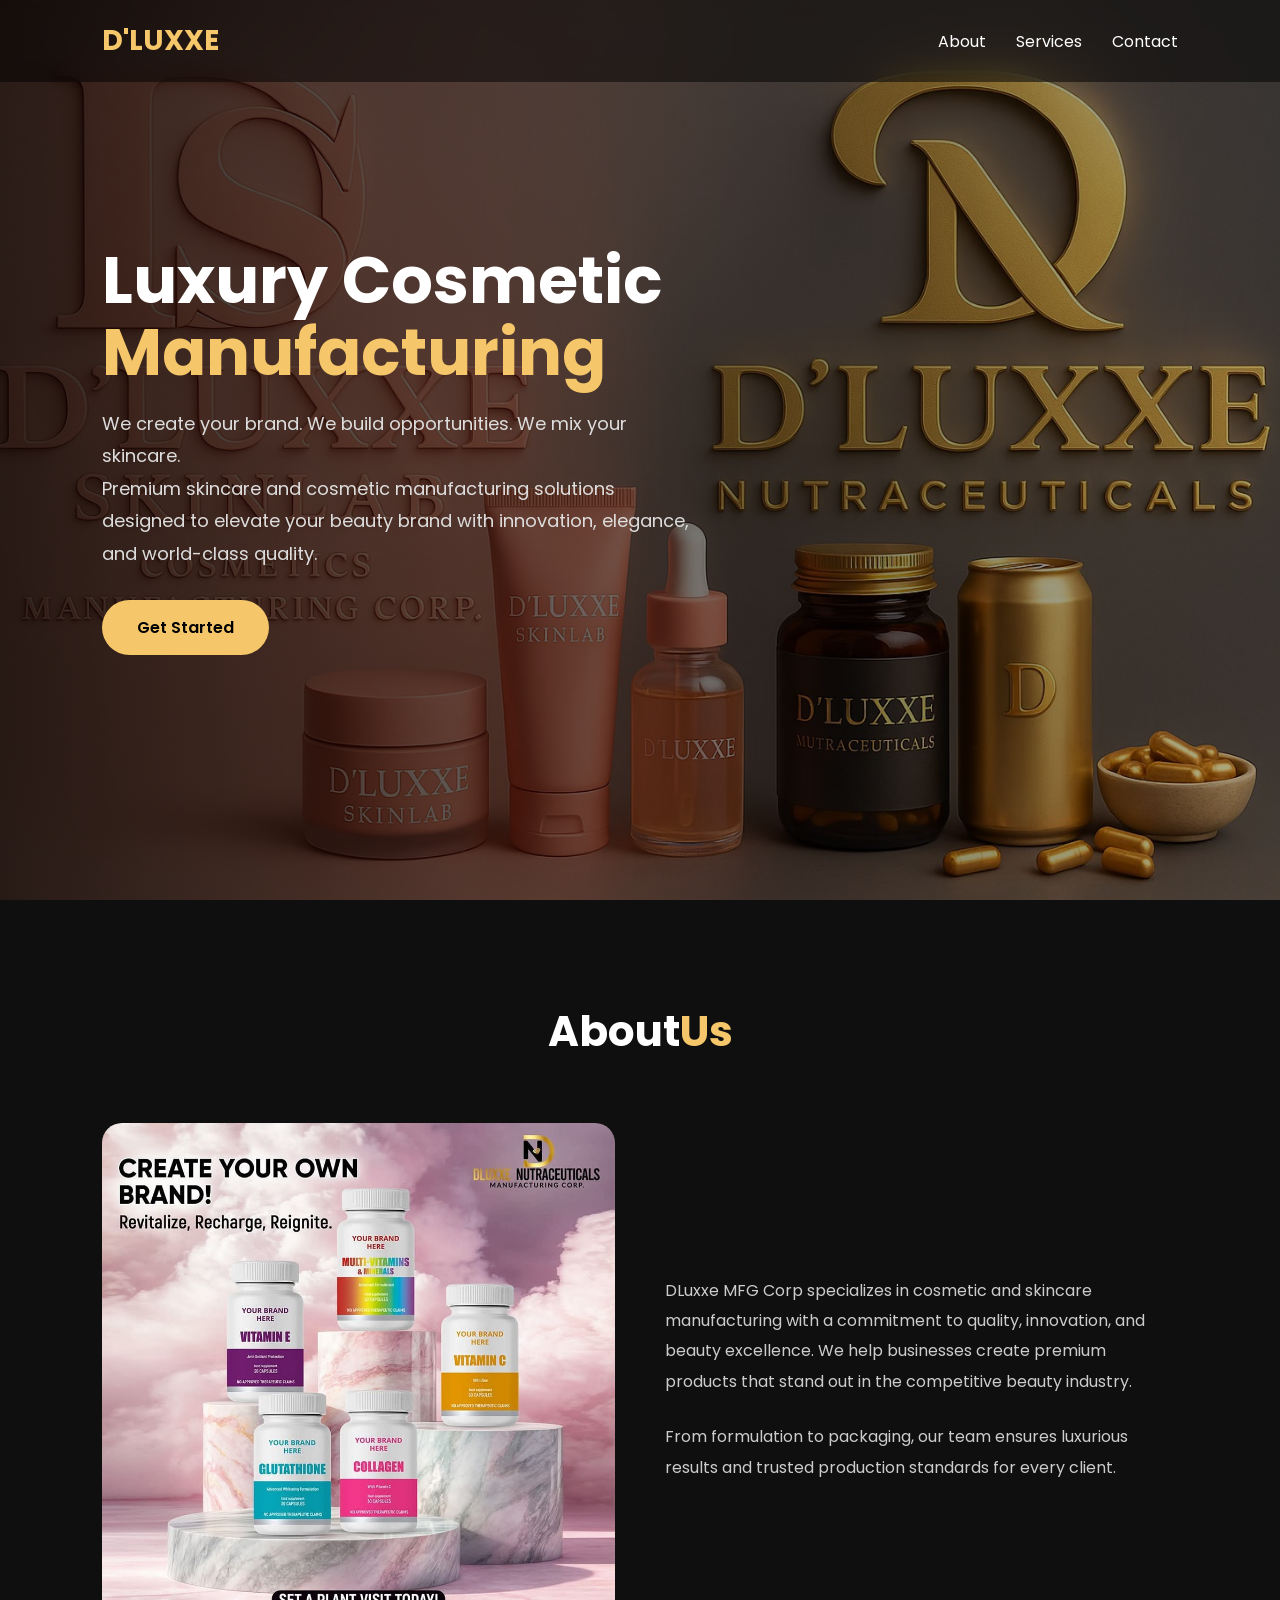
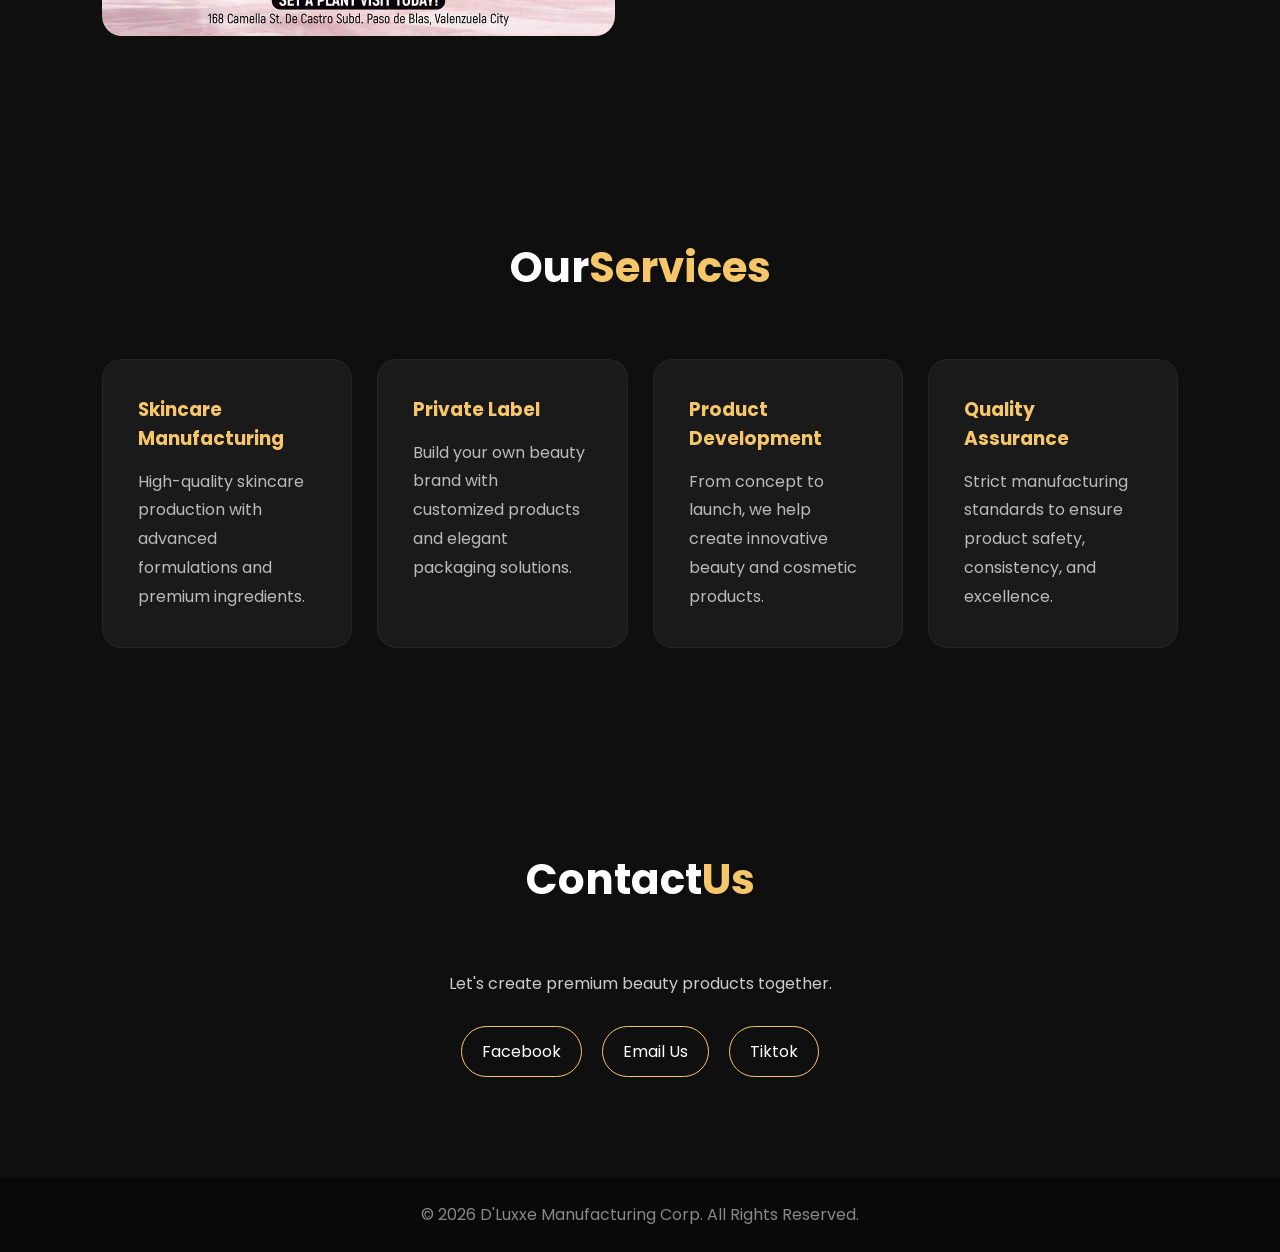
==== index.html @ e419e19a "first commit" ====
<!DOCTYPE html><html lang="en"><head><meta charset="UTF-8"><meta name="viewport" content="width=device-width,initial-scale=1"><title>D'Luxxe Manufacturing Corp.</title><link href="https://fonts.googleapis.com/css2?family=Poppins:wght@300;400;500;600;700&display=swap" rel="stylesheet"><link rel="stylesheet" type="text/css" href="./css/index.css"><link rel="icon" type="image/x-icon" href="./assets/icon.jpg"></head><body><nav><div class="logo">D'LUXXE</div><ul><li><a href="#about">About</a></li><li><a href="#services">Services</a></li><li><a href="#contact">Contact</a></li></ul></nav><section class="hero"><div class="hero-text"><h1>Luxury Cosmetic<br><span>Manufacturing</span></h1><p>We create your brand. We build opportunities. We mix your skincare.<br>Premium skincare and cosmetic manufacturing solutions designed to elevate your beauty brand with innovation, elegance, and world-class quality.</p><a href="#contact" class="btn">Get Started</a></div></section><section class="section" id="about"><h2 class="section-title fade">About<span>Us</span></h2><div class="about"><img class="fade" src="./assets/aboutImage.jpg"><div class="about-text fade"><p>DLuxxe MFG Corp specializes in cosmetic and skincare manufacturing with a commitment to quality, innovation, and beauty excellence. We help businesses create premium products that stand out in the competitive beauty industry.</p><br><p>From formulation to packaging, our team ensures luxurious results and trusted production standards for every client.</p></div></div></section><section class="section" id="services"><h2 class="section-title fade">Our<span>Services</span></h2><div class="services"><div class="card fade"><h3>Skincare Manufacturing</h3><p>High-quality skincare production with advanced formulations and premium ingredients.</p></div><div class="card fade"><h3>Private Label</h3><p>Build your own beauty brand with customized products and elegant packaging solutions.</p></div><div class="card fade"><h3>Product Development</h3><p>From concept to launch, we help create innovative beauty and cosmetic products.</p></div><div class="card fade"><h3>Quality Assurance</h3><p>Strict manufacturing standards to ensure product safety, consistency, and excellence.</p></div></div></section><section class="section contact" id="contact"><h2 class="section-title fade">Contact<span>Us</span></h2><p class="fade">Let's create premium beauty products together.</p><div class="socials fade"><a href="https://www.facebook.com/dluxxemfgcorp" target="_blank">Facebook</a><a href="mailto:dluxxeskinlab@gmail.com">Email Us</a><a href="https://www.tiktok.com/@dluxxeskinlab_14" target="_blank">Tiktok</a></div></section><footer id="footer"></footer></body><script src="./js/index.js"></script></html>
---- css/index.css ----
body,nav ul li a{color:#fff}.hero-text h1 span,.logo,.section-title span,nav ul li a:hover{color:#f5c76a}.hero,nav,nav ul{display:flex}.about img,nav{width:100%}.btn,.socials a,nav ul li a{text-decoration:none;transition:.3s}.contact,.section-title,footer{text-align:center}*{margin:0;padding:0;box-sizing:border-box;font-family:Poppins,sans-serif;scroll-behavior:smooth}body{background:#0f0f0f;overflow-x:hidden}nav{justify-content:space-between;align-items:center;padding:20px 8%;position:fixed;top:0;left:0;z-index:999;background:rgba(0,0,0,.5);backdrop-filter:blur(10px)}.logo{font-size:28px;font-weight:700}nav ul{gap:30px;list-style:none}.hero{min-height:100vh;align-items:center;justify-content:space-between;padding:120px 8%;background:linear-gradient(to right,rgba(0,0,0,.8),rgba(0,0,0,.3)) fixed,url('../assets/heroBG.jpg') center center/cover no-repeat fixed}.btn,.socials a:hover{background:#f5c76a;color:#000}.hero-text{max-width:600px}.hero-text h1{font-size:65px;line-height:1.1;margin-bottom:20px}.hero-text p{font-size:18px;line-height:1.8;color:#ddd;margin-bottom:30px}.btn{display:inline-block;padding:15px 35px;font-weight:600;border-radius:50px}.about img,.card{border-radius:20px}.btn:hover{transform:translateY(-5px);box-shadow:0 10px 25px rgba(245,199,106,.4)}.section{padding:100px 8%}.section-title{font-size:42px;margin-bottom:60px}.about{display:grid;grid-template-columns:repeat(auto-fit,minmax(300px,1fr));gap:50px;align-items:center}.about-text p{line-height:1.9;color:#ccc}.services{display:grid;grid-template-columns:repeat(auto-fit,minmax(250px,1fr));gap:25px}.card{background:#1a1a1a;padding:35px;transition:.4s;border:1px solid rgba(255,255,255,.05)}.card:hover{transform:translateY(-10px);border-color:#f5c76a}.card h3{color:#f5c76a;margin-bottom:15px}.card p{color:#bbb;line-height:1.8}.contact p{color:#ccc;margin-bottom:30px}.socials{display:flex;flex-wrap:wrap;justify-content:center;gap:20px}.socials a{color:#fff;border:1px solid #f5c76a;padding:12px 20px;border-radius:50px}footer{padding:25px;background:#090909;color:#888}.fade{opacity:0;transform:translateY(40px);transition:1s}.fade.show{opacity:1;transform:translateY(0)}@media(max-width:768px){.hero{text-align:center}.hero-text h1{font-size:45px}nav ul{display:none}}@media screen and (max-width:900px){.hero{background:linear-gradient(to right,rgba(0,0,0,.8),rgba(0,0,0,.3)) fixed,url('../assets/bgPhone.jpg') center center/cover fixed}}@media screen and (max-width:500px){.hero-text h1{font-size:31px}}
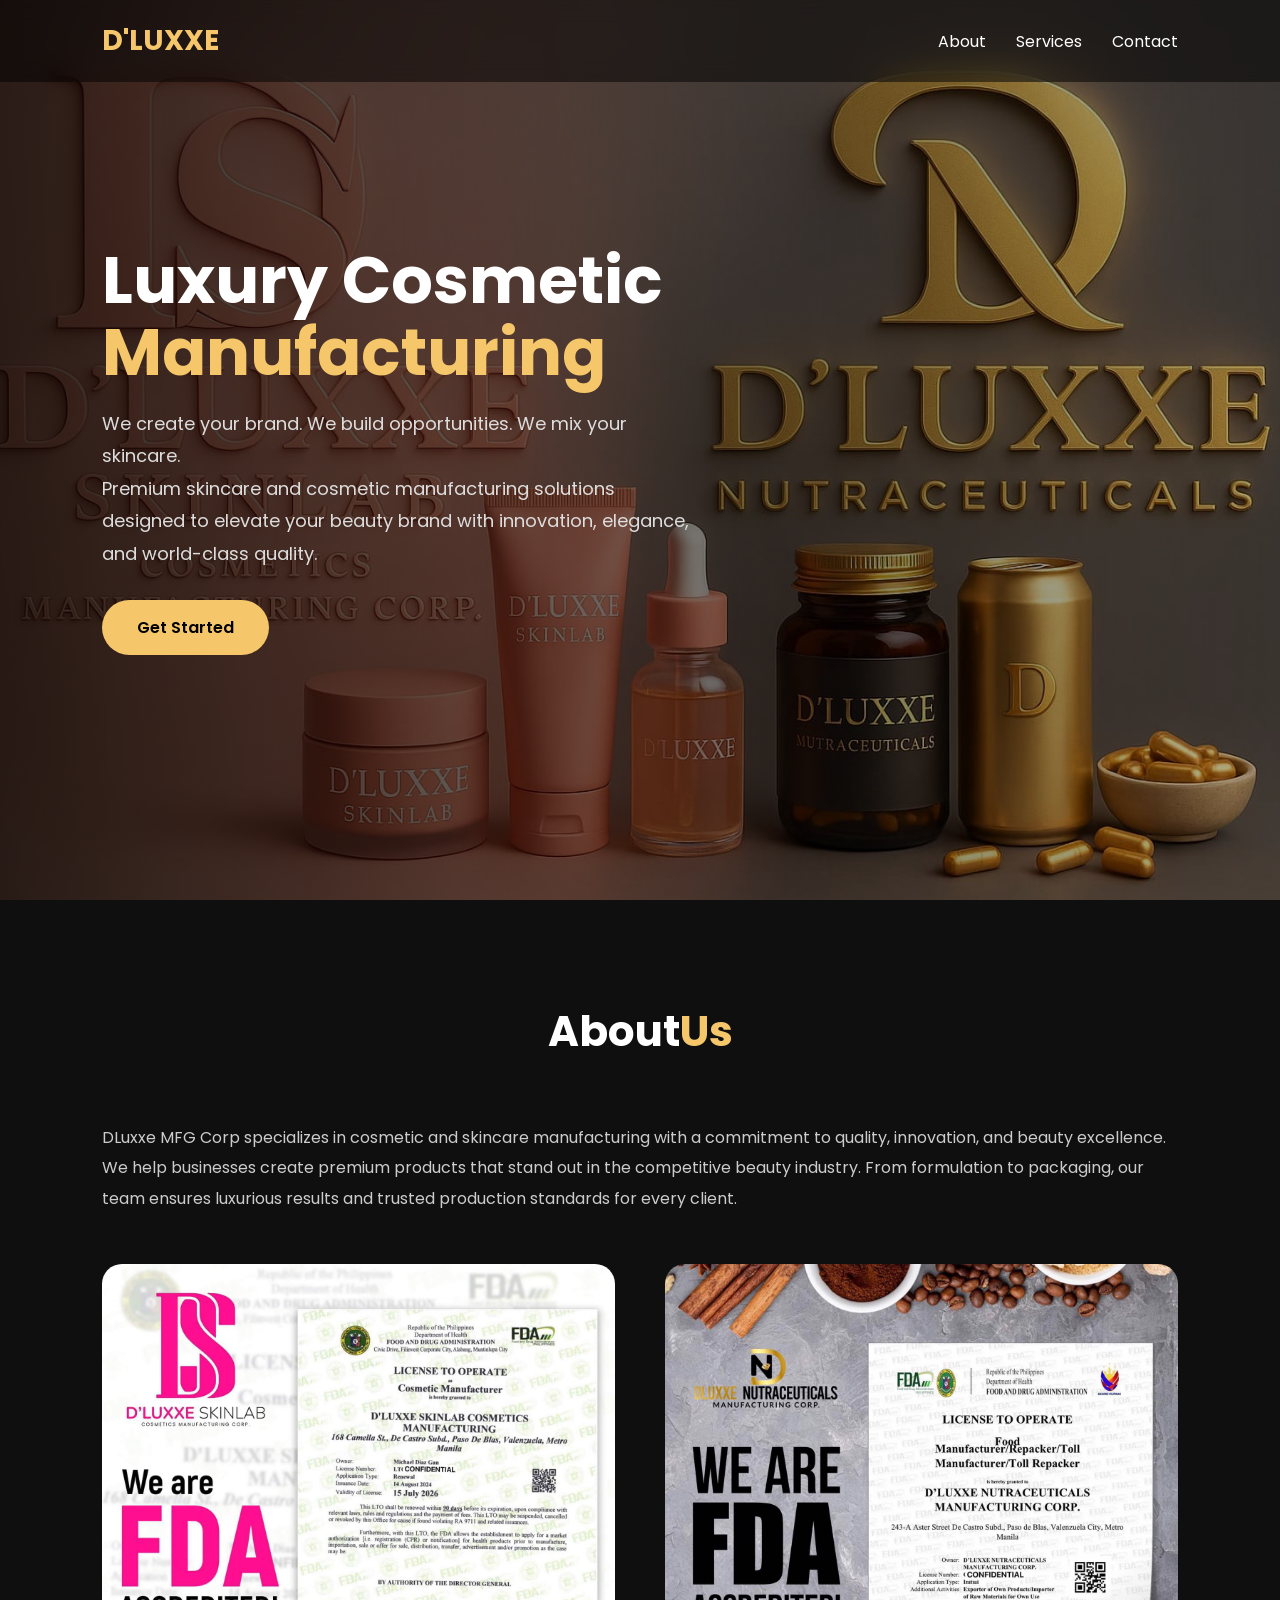
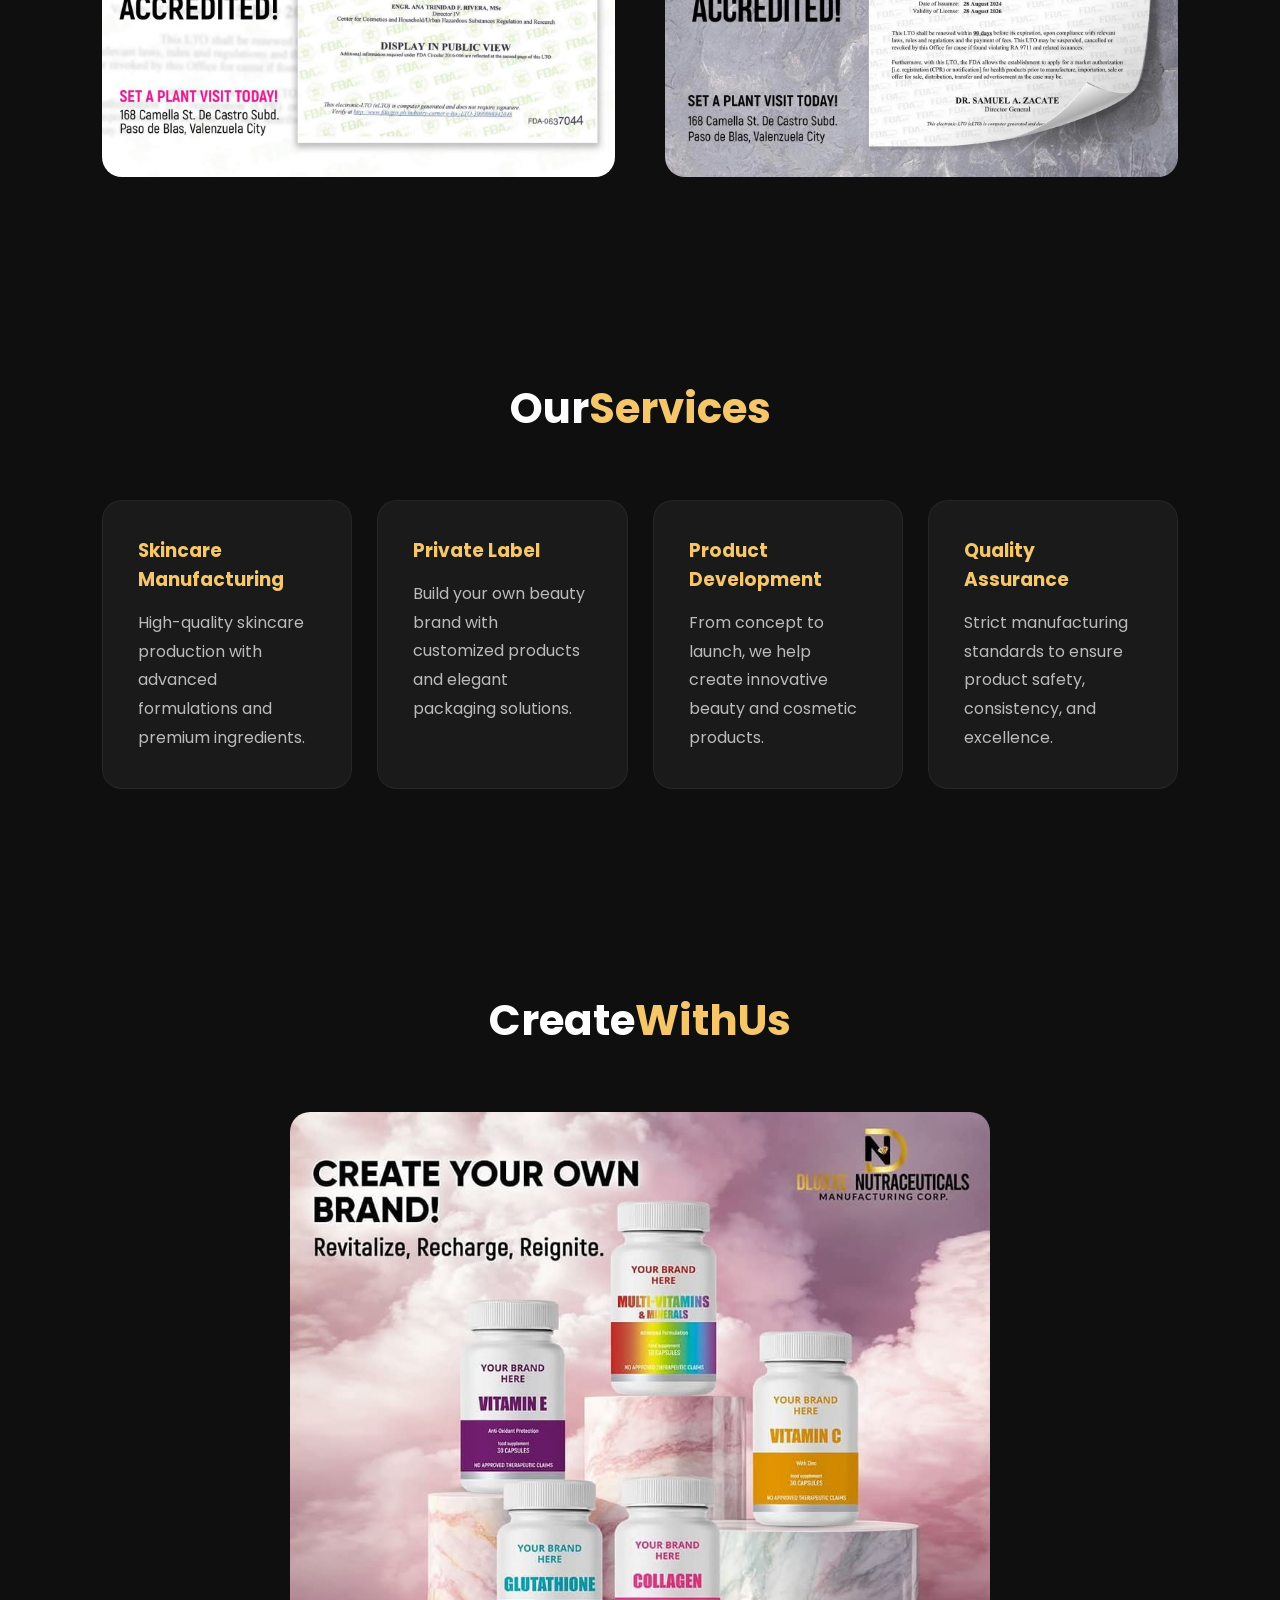
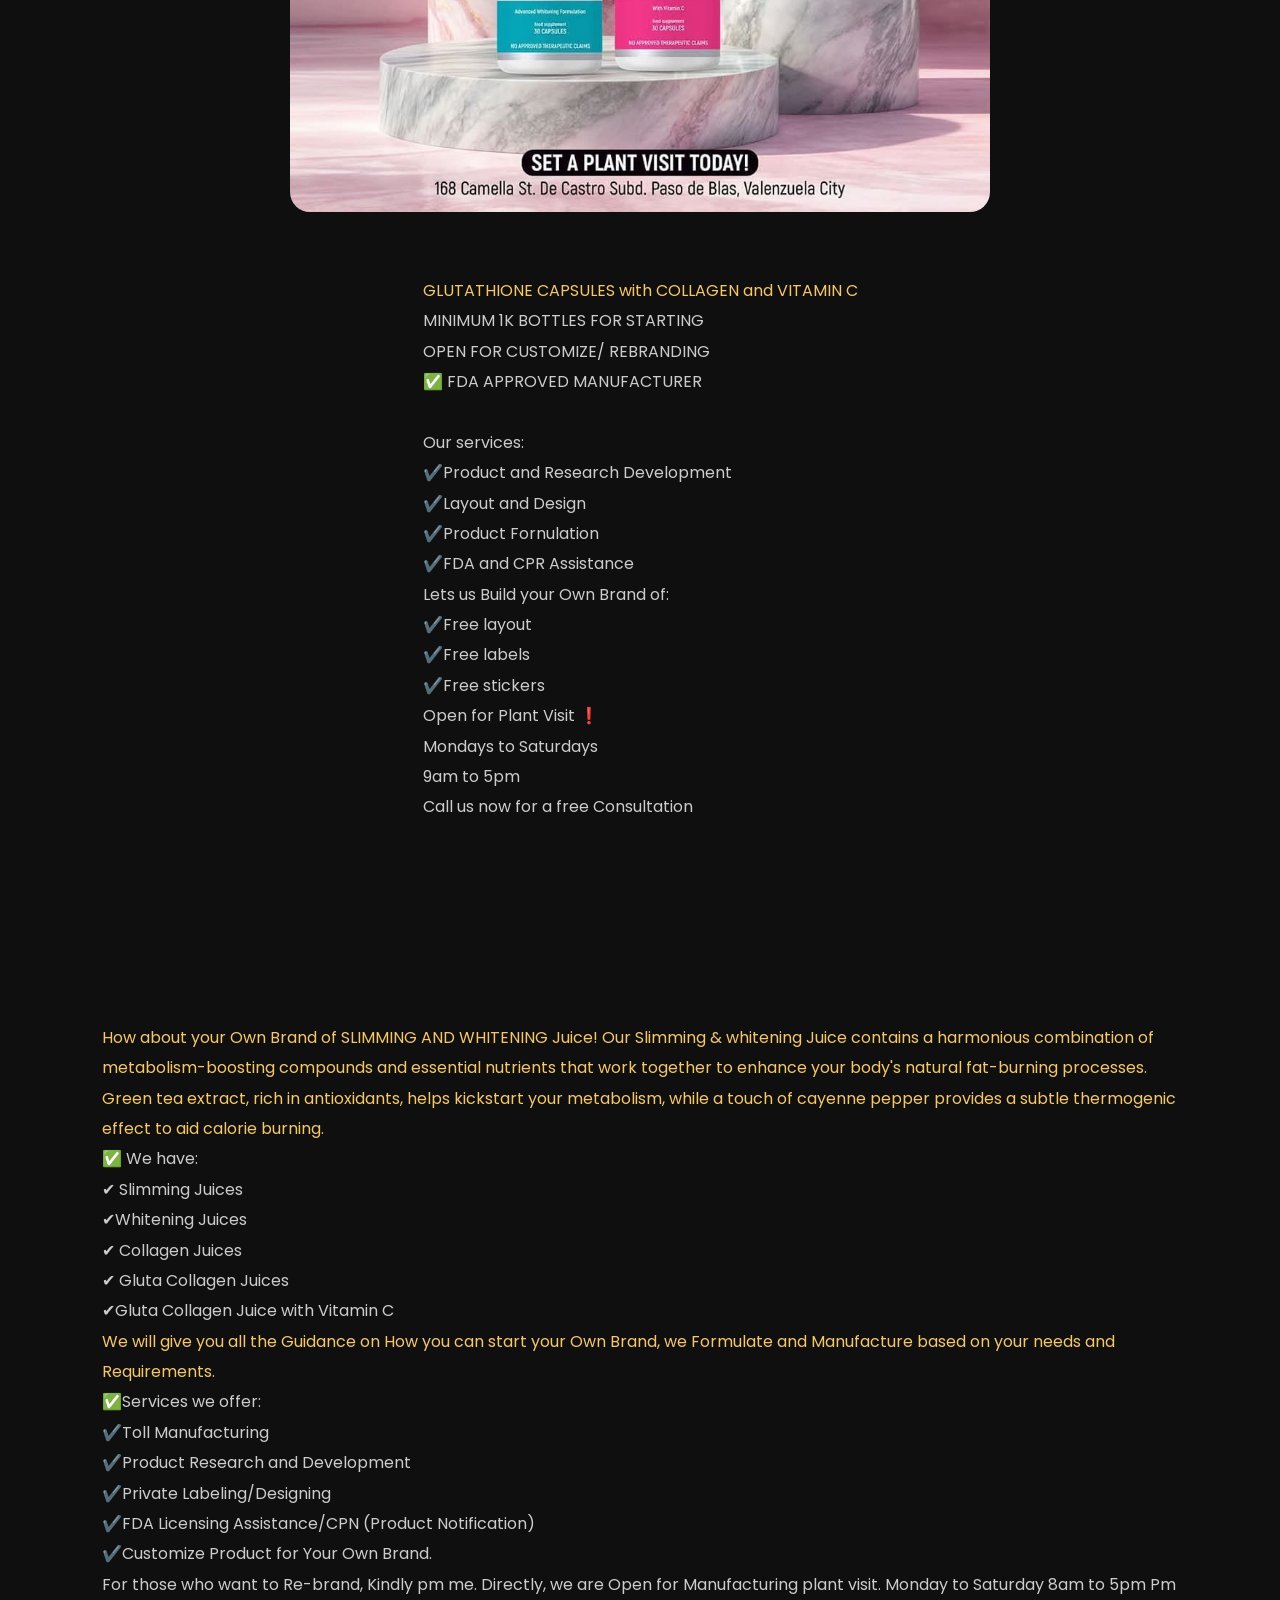
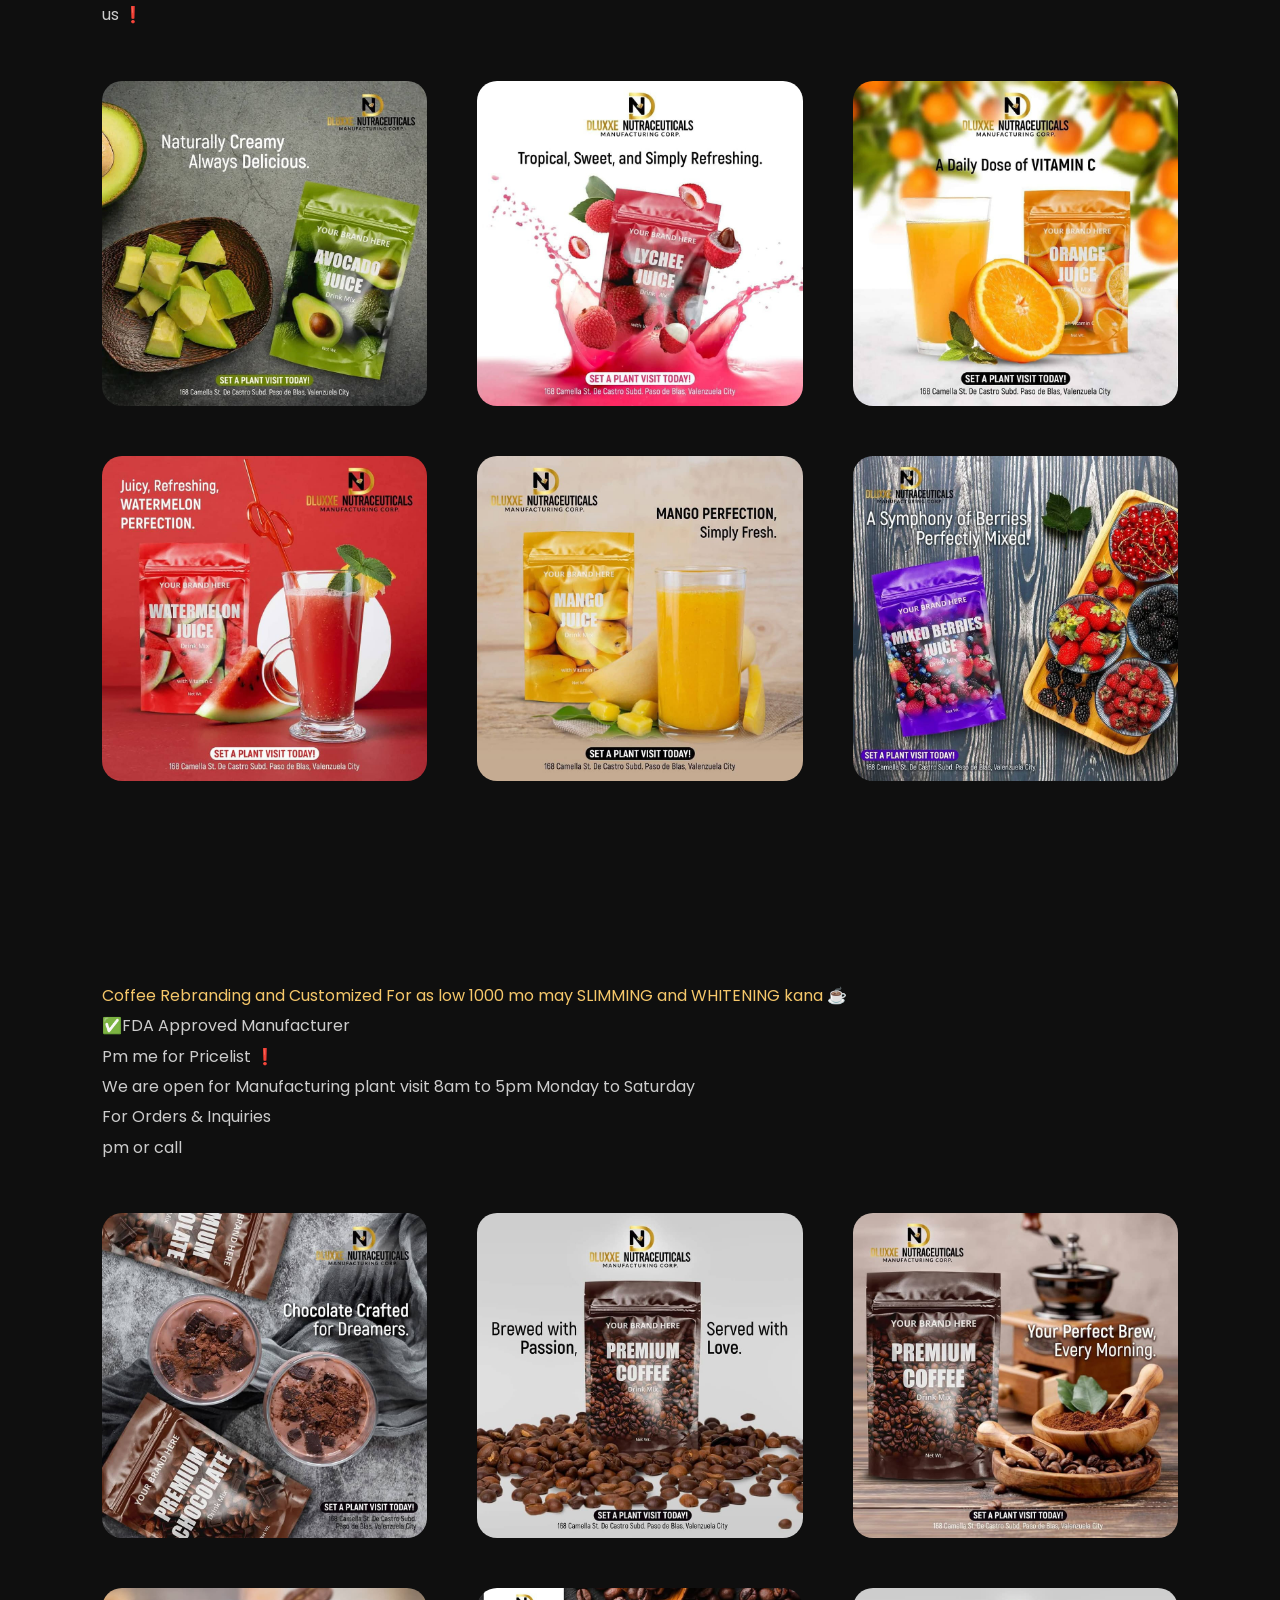
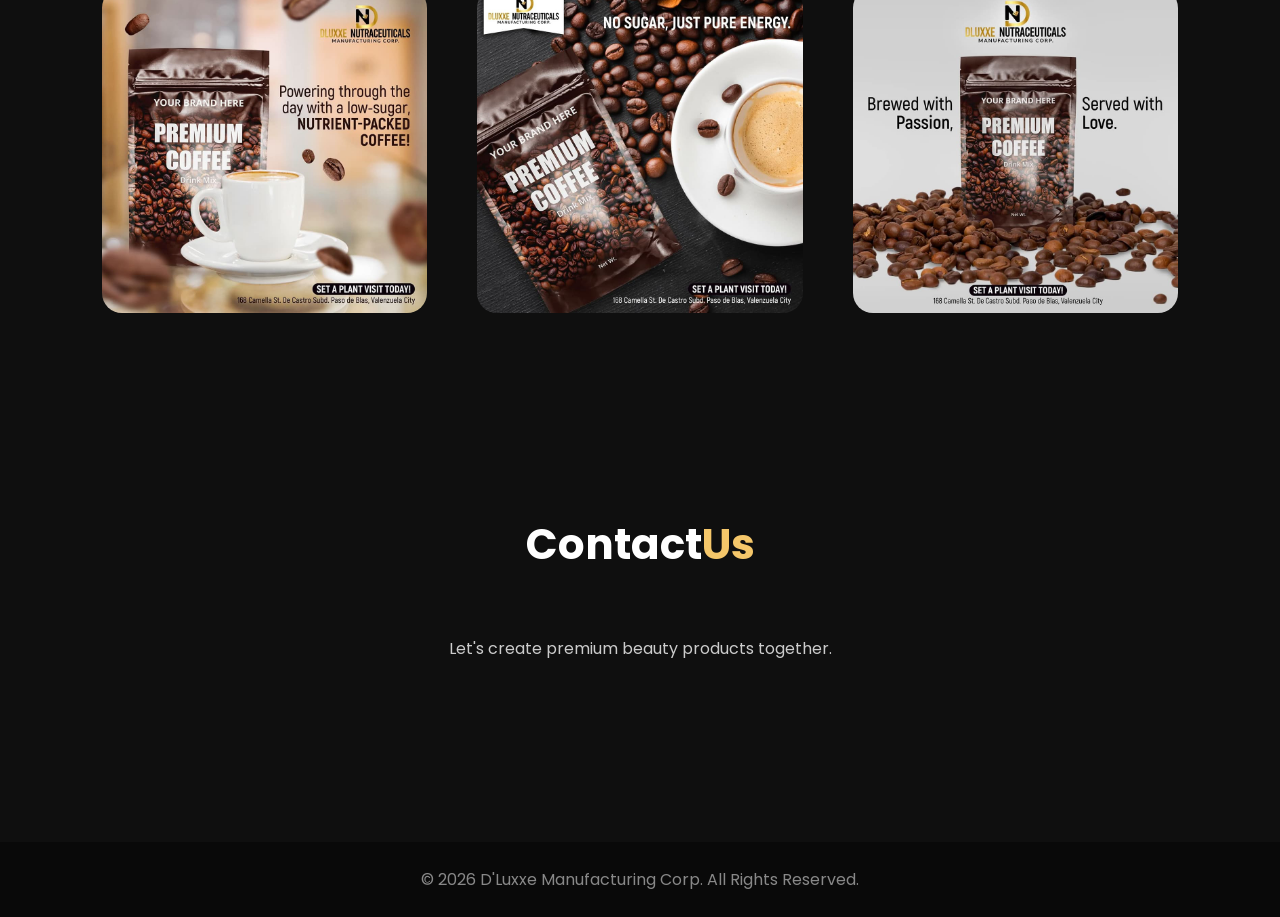
==== commit bd4c859e: "add createWithUs" ====
--- a/index.html
+++ b/index.html
@@ -1 +1,201 @@
-<!DOCTYPE html><html lang="en"><head><meta charset="UTF-8"><meta name="viewport" content="width=device-width,initial-scale=1"><title>D'Luxxe Manufacturing Corp.</title><link href="https://fonts.googleapis.com/css2?family=Poppins:wght@300;400;500;600;700&display=swap" rel="stylesheet"><link rel="stylesheet" type="text/css" href="./css/index.css"><link rel="icon" type="image/x-icon" href="./assets/icon.jpg"></head><body><nav><div class="logo">D'LUXXE</div><ul><li><a href="#about">About</a></li><li><a href="#services">Services</a></li><li><a href="#contact">Contact</a></li></ul></nav><section class="hero"><div class="hero-text"><h1>Luxury Cosmetic<br><span>Manufacturing</span></h1><p>We create your brand. We build opportunities. We mix your skincare.<br>Premium skincare and cosmetic manufacturing solutions designed to elevate your beauty brand with innovation, elegance, and world-class quality.</p><a href="#contact" class="btn">Get Started</a></div></section><section class="section" id="about"><h2 class="section-title fade">About<span>Us</span></h2><div class="about"><img class="fade" src="./assets/aboutImage.jpg"><div class="about-text fade"><p>DLuxxe MFG Corp specializes in cosmetic and skincare manufacturing with a commitment to quality, innovation, and beauty excellence. We help businesses create premium products that stand out in the competitive beauty industry.</p><br><p>From formulation to packaging, our team ensures luxurious results and trusted production standards for every client.</p></div></div></section><section class="section" id="services"><h2 class="section-title fade">Our<span>Services</span></h2><div class="services"><div class="card fade"><h3>Skincare Manufacturing</h3><p>High-quality skincare production with advanced formulations and premium ingredients.</p></div><div class="card fade"><h3>Private Label</h3><p>Build your own beauty brand with customized products and elegant packaging solutions.</p></div><div class="card fade"><h3>Product Development</h3><p>From concept to launch, we help create innovative beauty and cosmetic products.</p></div><div class="card fade"><h3>Quality Assurance</h3><p>Strict manufacturing standards to ensure product safety, consistency, and excellence.</p></div></div></section><section class="section contact" id="contact"><h2 class="section-title fade">Contact<span>Us</span></h2><p class="fade">Let's create premium beauty products together.</p><div class="socials fade"><a href="https://www.facebook.com/dluxxemfgcorp" target="_blank">Facebook</a><a href="mailto:dluxxeskinlab@gmail.com">Email Us</a><a href="https://www.tiktok.com/@dluxxeskinlab_14" target="_blank">Tiktok</a></div></section><footer id="footer"></footer></body><script src="./js/index.js"></script></html>+<!doctype html>
+<html lang="en">
+    <head>
+        <meta charset="UTF-8" />
+        <meta name="viewport" content="width=device-width,initial-scale=1" />
+        <title>D'Luxxe Manufacturing Corp.</title>
+        <link
+            href="https://fonts.googleapis.com/css2?family=Poppins:wght@300;400;500;600;700&display=swap"
+            rel="stylesheet"
+        />
+        <link rel="stylesheet" type="text/css" href="./css/index.css" />
+        <link rel="icon" type="image/x-icon" href="./assets/icon.jpg" />
+    </head>
+    <body>
+        <nav>
+            <div class="logo">D'LUXXE</div>
+            <ul>
+                <li><a href="#about">About</a></li>
+                <li><a href="#services">Services</a></li>
+                <li><a href="#contact">Contact</a></li>
+            </ul>
+        </nav>
+        <section class="hero">
+            <div class="hero-text">
+                <h1>Luxury Cosmetic<br /><span>Manufacturing</span></h1>
+                <p>
+                    We create your brand. We build opportunities. We mix your skincare.<br />Premium skincare and
+                    cosmetic manufacturing solutions designed to elevate your beauty brand with innovation, elegance,
+                    and world-class quality.
+                </p>
+                <a href="#contact" class="btn">Get Started</a>
+            </div>
+        </section>
+
+
+        <section class="section" id="about">
+            <h2 class="section-title fade">About<span>Us</span></h2>
+            <p class="about-text">
+                        DLuxxe MFG Corp specializes in cosmetic and skincare manufacturing with a commitment to quality,
+                        innovation, and beauty excellence. We help businesses create premium products that stand out in
+                        the competitive beauty industry.  From formulation to packaging, our team ensures luxurious results and trusted production
+                        standards for every client.
+                    </p> <br> <br>
+            <div class="about">
+                <img loading="lazy" class="fade" src="./assets/AboutImage1.jpg" />
+                <img loading="lazy" class="fade" src="./assets/AboutImage2.jpg" />
+
+               
+            </div>
+        </section>
+
+
+
+        <section class="section" id="services">
+            <h2 class="section-title fade">Our<span>Services</span></h2>
+            <div class="services">
+                <div class="card fade">
+                    <h3>Skincare Manufacturing</h3>
+                    <p>High-quality skincare production with advanced formulations and premium ingredients.</p>
+                </div>
+                <div class="card fade">
+                    <h3>Private Label</h3>
+                    <p>Build your own beauty brand with customized products and elegant packaging solutions.</p>
+                </div>
+                <div class="card fade">
+                    <h3>Product Development</h3>
+                    <p>From concept to launch, we help create innovative beauty and cosmetic products.</p>
+                </div>
+                <div class="card fade">
+                    <h3>Quality Assurance</h3>
+                    <p>Strict manufacturing standards to ensure product safety, consistency, and excellence.</p>
+                </div>
+            </div>
+        </section>
+
+
+
+
+
+        	  <section class="section createWithUs" id="about">
+            <h2 class="section-title fade">Create<span>WithUs</span></h2>
+            <div class="createWithUsCon">
+                <img loading="lazy" class="fade" loading="lazy" src="./assets/create1.jpg" />
+              
+                    <p class="about-text fade">
+                        
+						<span class="pTitle">GLUTATHIONE CAPSULES with COLLAGEN and VITAMIN C</span> <br>
+						MINIMUM 1K BOTTLES FOR STARTING<br>
+						OPEN FOR CUSTOMIZE/ REBRANDING<br>
+
+						✅️ FDA APPROVED MANUFACTURER<br><br>
+
+						Our services:<br>
+						✔️Product and Research Development<br>
+						✔️Layout and Design<br>
+						✔️Product Fornulation<br>
+						✔️FDA and CPR Assistance<br>
+
+						Lets us Build your Own Brand of:<br>
+						✔️Free layout<br>
+						✔️Free labels<br>
+						✔️Free stickers<br>
+
+						Open for Plant Visit ❗️<br>
+						Mondays to Saturdays<br>
+						9am to 5pm<br>
+						Call us now for a free Consultation <br>
+
+                    </p>
+                   
+              
+            </div>
+
+
+        </section>
+
+
+
+
+        <section class="section" id="about">
+            <p class="about-text">
+                     <span>   How about your Own Brand of SLIMMING AND WHITENING Juice! Our Slimming & whitening Juice contains a harmonious combination of metabolism-boosting compounds and essential nutrients that work together to enhance your body's natural fat-burning processes. Green tea extract, rich in antioxidants, helps kickstart your metabolism, while a touch of cayenne pepper provides a subtle thermogenic effect to aid calorie burning.</span> <br>
+					✅ We have: <br>
+					✔ Slimming Juices<br>
+					✔Whitening Juices<br>
+					✔ Collagen Juices<br>
+					✔ Gluta Collagen Juices<br>
+					✔Gluta Collagen Juice with Vitamin C<br>
+				<span>We will give you all the Guidance on How you can start your Own Brand, we Formulate and Manufacture based on your needs and Requirements.</span><br>
+					✅Services we offer:<br>
+					✔️Toll Manufacturing<br>
+					✔️Product Research and Development<br>
+					✔️Private Labeling/Designing<br>
+					✔️FDA Licensing Assistance/CPN (Product Notification)<br>
+					✔️Customize Product for Your Own Brand.<br>
+					For those who want to Re-brand, Kindly pm me.
+					Directly, we are Open for Manufacturing plant visit.
+					Monday to Saturday 8am to 5pm
+					Pm us ❗️
+					                    </p> <br> <br>
+            <div class="about">
+                <img loading="lazy" class="fade" src="./assets/slimmingWhitening1.jpg" />
+              <img loading="lazy" class="fade" src="./assets/slimmingWhitening2.jpg" />
+              <img loading="lazy" class="fade" src="./assets/slimmingWhitening3.jpg" />
+              <img loading="lazy" class="fade" src="./assets/slimmingWhitening4.jpg" />
+              <img loading="lazy" class="fade" src="./assets/slimmingWhitening5.jpg" />
+              <img loading="lazy" class="fade" src="./assets/slimmingWhitening6.jpg" />
+
+               
+            </div>
+        </section>
+
+
+
+
+         <section class="section" id="about">
+            <p class="about-text">
+                     <span>Coffee Rebranding and Customized For as low 1000 mo may SLIMMING and WHITENING kana ☕️</span> <br>
+					
+                     	✅️FDA Approved Manufacturer <br>
+							Pm me for Pricelist ❗️<br>
+							We are open for Manufacturing plant visit 8am to 5pm  Monday to Saturday<br>
+							For Orders & Inquiries<br>
+							 pm or call 
+					</p> <br> <br>
+            <div class="about">
+                <img loading="lazy" class="fade" src="./assets/coffeeBrand1.jpg" />
+              <img loading="lazy" class="fade" src="./assets/coffeeBrand2.jpg" />
+              <img loading="lazy" class="fade" src="./assets/coffeeBrand3.jpg" />
+              <img loading="lazy" class="fade" src="./assets/coffeeBrand4.jpg" />
+              <img loading="lazy" class="fade" src="./assets/coffeeBrand5.jpg" />
+              <img loading="lazy" class="fade" src="./assets/coffeeBrand6.jpg" />
+
+               
+            </div>
+        </section>
+
+
+
+
+
+
+
+
+
+
+
+
+        <section class="section contact" id="contact">
+            <h2 class="section-title fade">Contact<span>Us</span></h2>
+            <p class="fade">Let's create premium beauty products together.</p>
+            <div class="socials fade">
+                <a href="https://www.facebook.com/dluxxemfgcorp" target="_blank">Facebook</a
+                ><a href="mailto:dluxxeskinlab@gmail.com">Email Us</a
+                ><a href="https://www.tiktok.com/@dluxxeskinlab_14" target="_blank">Tiktok</a>
+            </div>
+        </section>
+        <footer id="footer"></footer>
+    </body>
+    <script src="./js/index.js"></script>
+</html>
--- a/css/index.css
+++ b/css/index.css
@@ -1 +1,252 @@
-body,nav ul li a{color:#fff}.hero-text h1 span,.logo,.section-title span,nav ul li a:hover{color:#f5c76a}.hero,nav,nav ul{display:flex}.about img,nav{width:100%}.btn,.socials a,nav ul li a{text-decoration:none;transition:.3s}.contact,.section-title,footer{text-align:center}*{margin:0;padding:0;box-sizing:border-box;font-family:Poppins,sans-serif;scroll-behavior:smooth}body{background:#0f0f0f;overflow-x:hidden}nav{justify-content:space-between;align-items:center;padding:20px 8%;position:fixed;top:0;left:0;z-index:999;background:rgba(0,0,0,.5);backdrop-filter:blur(10px)}.logo{font-size:28px;font-weight:700}nav ul{gap:30px;list-style:none}.hero{min-height:100vh;align-items:center;justify-content:space-between;padding:120px 8%;background:linear-gradient(to right,rgba(0,0,0,.8),rgba(0,0,0,.3)) fixed,url('../assets/heroBG.jpg') center center/cover no-repeat fixed}.btn,.socials a:hover{background:#f5c76a;color:#000}.hero-text{max-width:600px}.hero-text h1{font-size:65px;line-height:1.1;margin-bottom:20px}.hero-text p{font-size:18px;line-height:1.8;color:#ddd;margin-bottom:30px}.btn{display:inline-block;padding:15px 35px;font-weight:600;border-radius:50px}.about img,.card{border-radius:20px}.btn:hover{transform:translateY(-5px);box-shadow:0 10px 25px rgba(245,199,106,.4)}.section{padding:100px 8%}.section-title{font-size:42px;margin-bottom:60px}.about{display:grid;grid-template-columns:repeat(auto-fit,minmax(300px,1fr));gap:50px;align-items:center}.about-text p{line-height:1.9;color:#ccc}.services{display:grid;grid-template-columns:repeat(auto-fit,minmax(250px,1fr));gap:25px}.card{background:#1a1a1a;padding:35px;transition:.4s;border:1px solid rgba(255,255,255,.05)}.card:hover{transform:translateY(-10px);border-color:#f5c76a}.card h3{color:#f5c76a;margin-bottom:15px}.card p{color:#bbb;line-height:1.8}.contact p{color:#ccc;margin-bottom:30px}.socials{display:flex;flex-wrap:wrap;justify-content:center;gap:20px}.socials a{color:#fff;border:1px solid #f5c76a;padding:12px 20px;border-radius:50px}footer{padding:25px;background:#090909;color:#888}.fade{opacity:0;transform:translateY(40px);transition:1s}.fade.show{opacity:1;transform:translateY(0)}@media(max-width:768px){.hero{text-align:center}.hero-text h1{font-size:45px}nav ul{display:none}}@media screen and (max-width:900px){.hero{background:linear-gradient(to right,rgba(0,0,0,.8),rgba(0,0,0,.3)) fixed,url('../assets/bgPhone.jpg') center center/cover fixed}}@media screen and (max-width:500px){.hero-text h1{font-size:31px}}+body,
+nav ul li a {
+    color: #fff;
+}
+
+
+
+.hero-text h1 span,
+.logo,
+.section-title span,
+nav ul li a:hover {
+    color: #f5c76a;
+}
+
+
+
+.hero,
+nav,
+nav ul {
+    display: flex;
+}
+.about img,
+nav {
+    width: 100%;
+}
+
+.about img{
+	   height: 100%;
+    max-width: 800px;
+    max-height: 1000px;
+    transition: .2s;
+}
+.about img:hover{
+	transform: scale(1.1);
+}
+
+
+
+.btn,
+.socials a,
+nav ul li a {
+    text-decoration: none;
+    transition: 0.3s;
+}
+
+
+
+.contact,
+.section-title,
+footer {
+    text-align: center;
+}
+* {
+    margin: 0;
+    padding: 0;
+    box-sizing: border-box;
+    font-family: Poppins, sans-serif;
+    scroll-behavior: smooth;
+}
+body {
+    background: #0f0f0f;
+    overflow-x: hidden;
+}
+nav {
+    justify-content: space-between;
+    align-items: center;
+    padding: 20px 8%;
+    position: fixed;
+    top: 0;
+    left: 0;
+    z-index: 999;
+    background: rgba(0, 0, 0, 0.5);
+    backdrop-filter: blur(10px);
+}
+.logo {
+    font-size: 28px;
+    font-weight: 700;
+}
+nav ul {
+    gap: 30px;
+    list-style: none;
+}
+.hero {
+    min-height: 100vh;
+    align-items: center;
+    justify-content: space-between;
+    padding: 120px 8%;
+    background:
+        linear-gradient(to right, rgba(0, 0, 0, 0.8), rgba(0, 0, 0, 0.3)) fixed,
+        url("../assets/heroBG.jpg") center center/cover no-repeat fixed;
+}
+.btn,
+.socials a:hover {
+    background: #f5c76a;
+    color: #000;
+}
+.hero-text {
+    max-width: 600px;
+}
+.hero-text h1 {
+    font-size: 65px;
+    line-height: 1.1;
+    margin-bottom: 20px;
+}
+.hero-text p {
+    font-size: 18px;
+    line-height: 1.8;
+    color: #ddd;
+    margin-bottom: 30px;
+}
+.btn {
+    display: inline-block;
+    padding: 15px 35px;
+    font-weight: 600;
+    border-radius: 50px;
+}
+.about img,
+.card {
+    border-radius: 20px;
+}
+.btn:hover {
+    transform: translateY(-5px);
+    box-shadow: 0 10px 25px rgba(245, 199, 106, 0.4);
+}
+.section {
+    padding: 100px 8%;
+}
+.section-title {
+    font-size: 42px;
+    margin-bottom: 60px;
+}
+.about {
+    display: grid;
+    grid-template-columns: repeat(auto-fit, minmax(300px, 1fr));
+    gap: 50px;
+    align-items: center;
+    max-width: 1315px;
+    margin: 0 auto;
+}
+#about .about-text{
+    line-height: 1.9;
+    color: #ccc;
+    max-width: 1300px;
+    margin: 0 auto;
+}
+#about .about-text >span{
+	color: #f5c76a;
+}
+
+
+.createWithUs .createWithUsCon{
+	display: flex;
+	justify-content: center;
+	align-items: center;
+	flex-wrap: wrap;
+	gap: 4rem;
+}
+
+.createWithUs .createWithUsCon >img{
+	height: 100%;
+	width: 100%;
+	max-width: 700px;
+	max-height: 800px;
+	 border-radius: 20px;
+}
+.createWithUs .createWithUsCon >p{
+	margin: unset !important;
+}
+
+
+
+
+
+
+
+
+.services {
+    display: grid;
+    grid-template-columns: repeat(auto-fit, minmax(250px, 1fr));
+    gap: 25px;
+}
+.card {
+    background: #1a1a1a;
+    padding: 35px;
+    transition: 0.4s;
+    border: 1px solid rgba(255, 255, 255, 0.05);
+}
+.card:hover {
+    transform: translateY(-10px);
+    border-color: #f5c76a;
+}
+.card h3 {
+    color: #f5c76a;
+    margin-bottom: 15px;
+}
+.card p {
+    color: #bbb;
+    line-height: 1.8;
+}
+.contact p {
+    color: #ccc;
+    margin-bottom: 30px;
+}
+.socials {
+    display: flex;
+    flex-wrap: wrap;
+    justify-content: center;
+    gap: 20px;
+}
+.socials a {
+    color: #fff;
+    border: 1px solid #f5c76a;
+    padding: 12px 20px;
+    border-radius: 50px;
+}
+footer {
+    padding: 25px;
+    background: #090909;
+    color: #888;
+}
+.fade {
+    opacity: 0;
+    transform: translateY(40px);
+    transition: 1s;
+}
+.fade.show {
+    opacity: 1;
+    transform: translateY(0);
+}
+@media (max-width: 768px) {
+    .hero {
+        text-align: center;
+    }
+    .hero-text h1 {
+        font-size: 45px;
+    }
+    nav ul {
+        display: none;
+    }
+}
+@media screen and (max-width: 900px) {
+    .hero {
+        background:
+            linear-gradient(to right, rgba(0, 0, 0, 0.8), rgba(0, 0, 0, 0.3)) fixed,
+            url("../assets/bgPhone.jpg") center center/cover fixed;
+    }
+}
+@media screen and (max-width: 500px) {
+    .hero-text h1 {
+        font-size: 31px;
+    }
+}
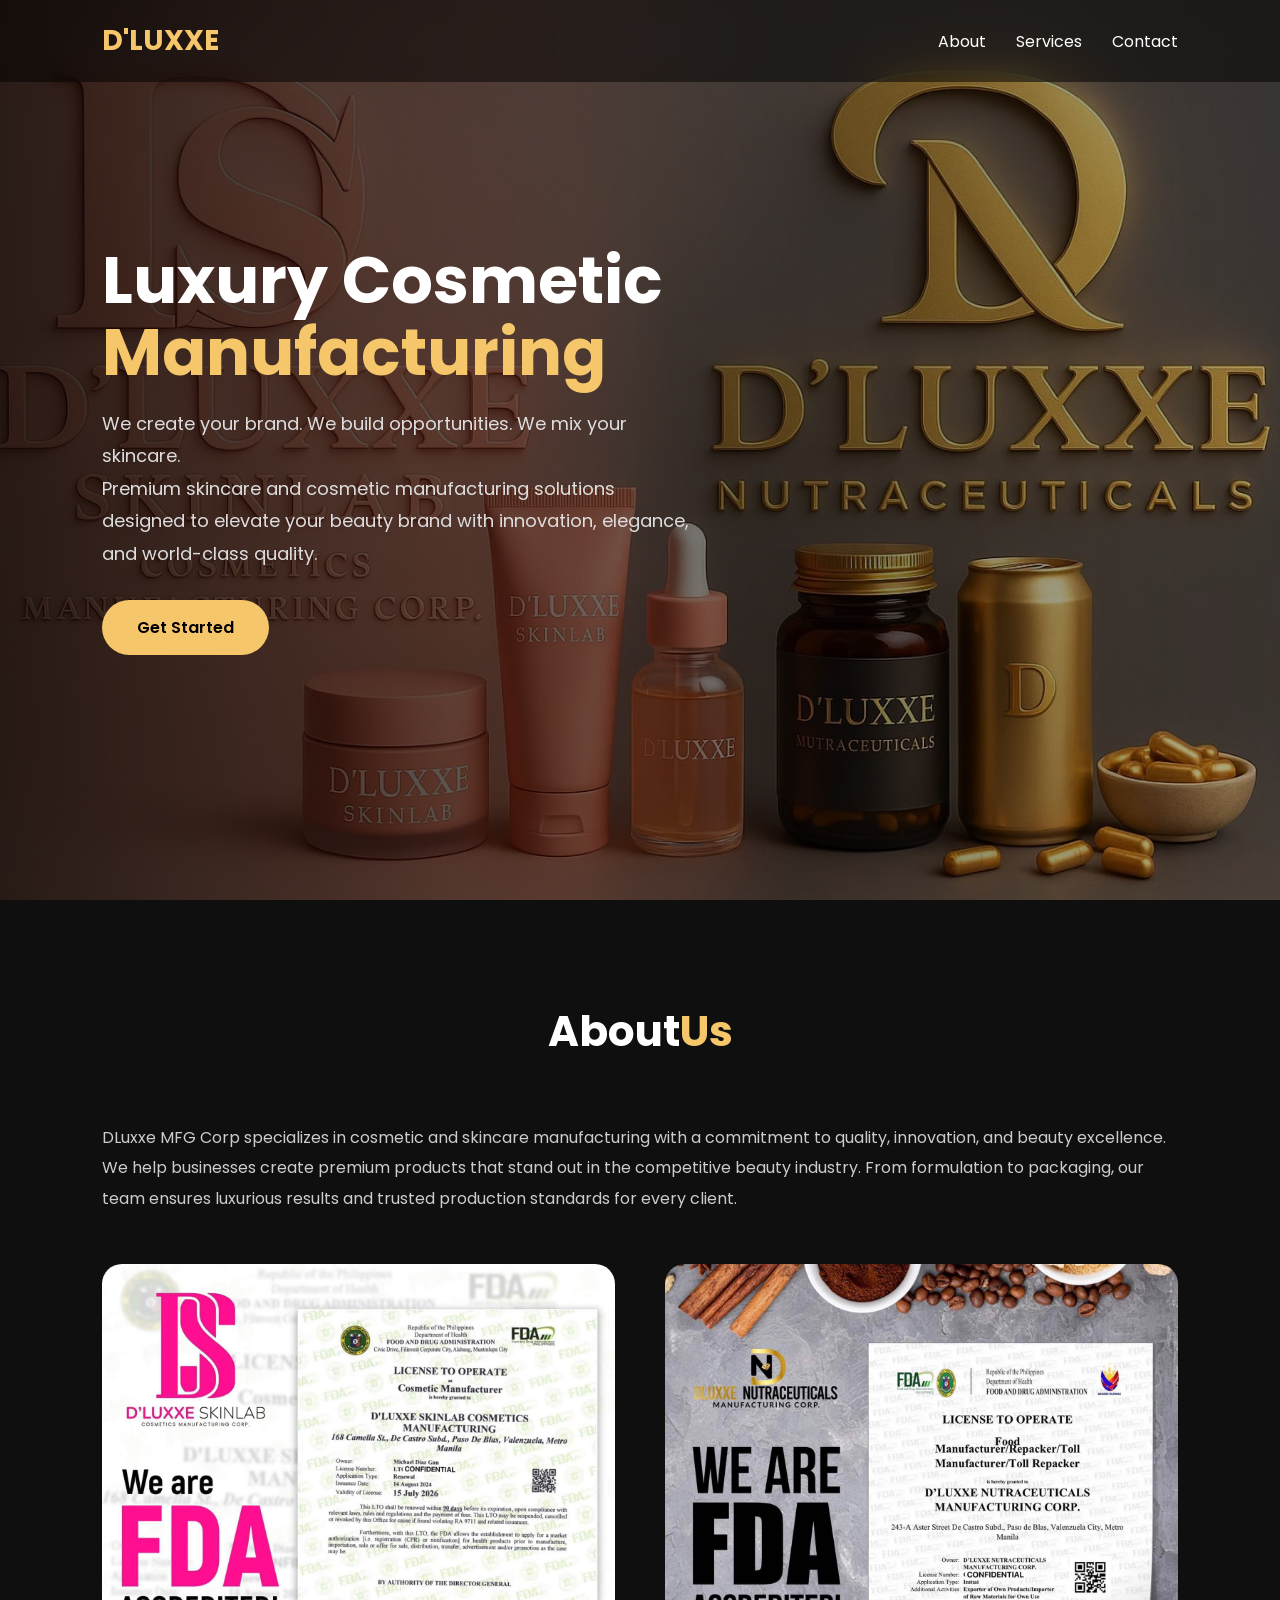
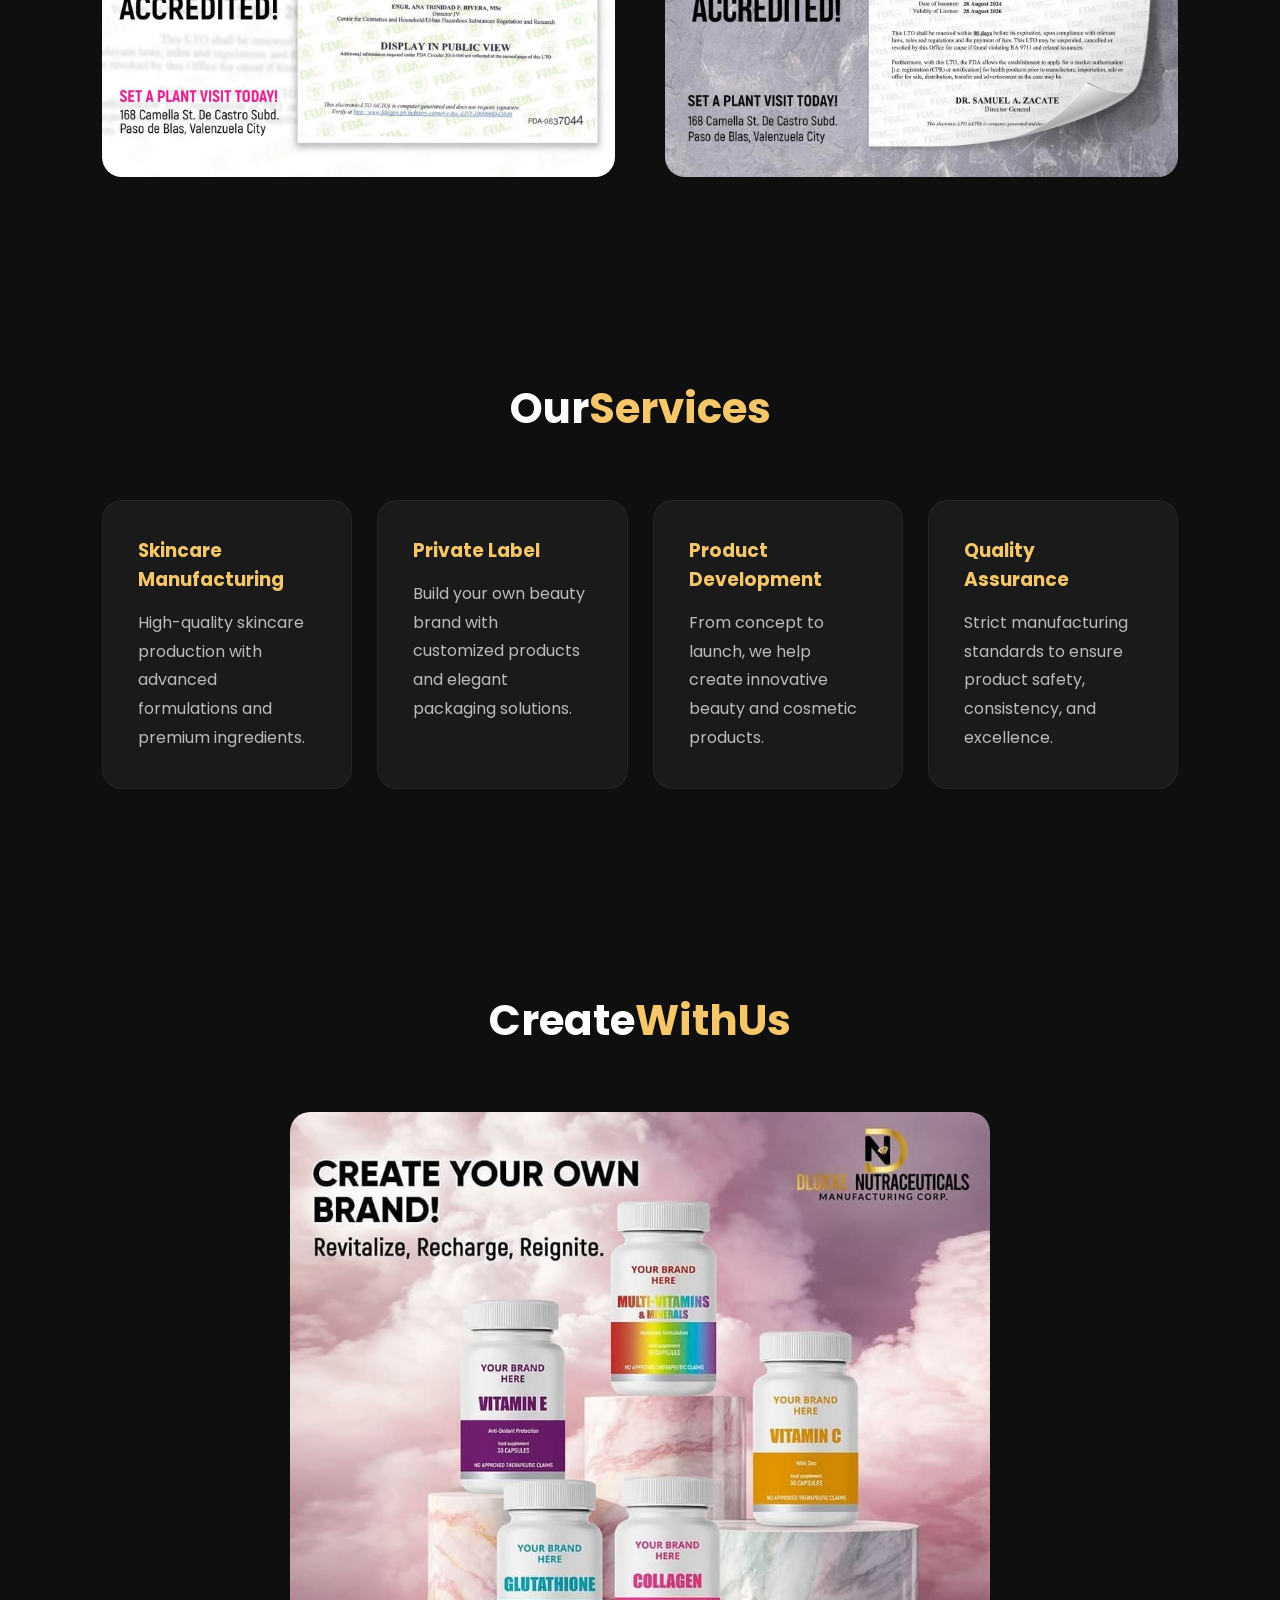
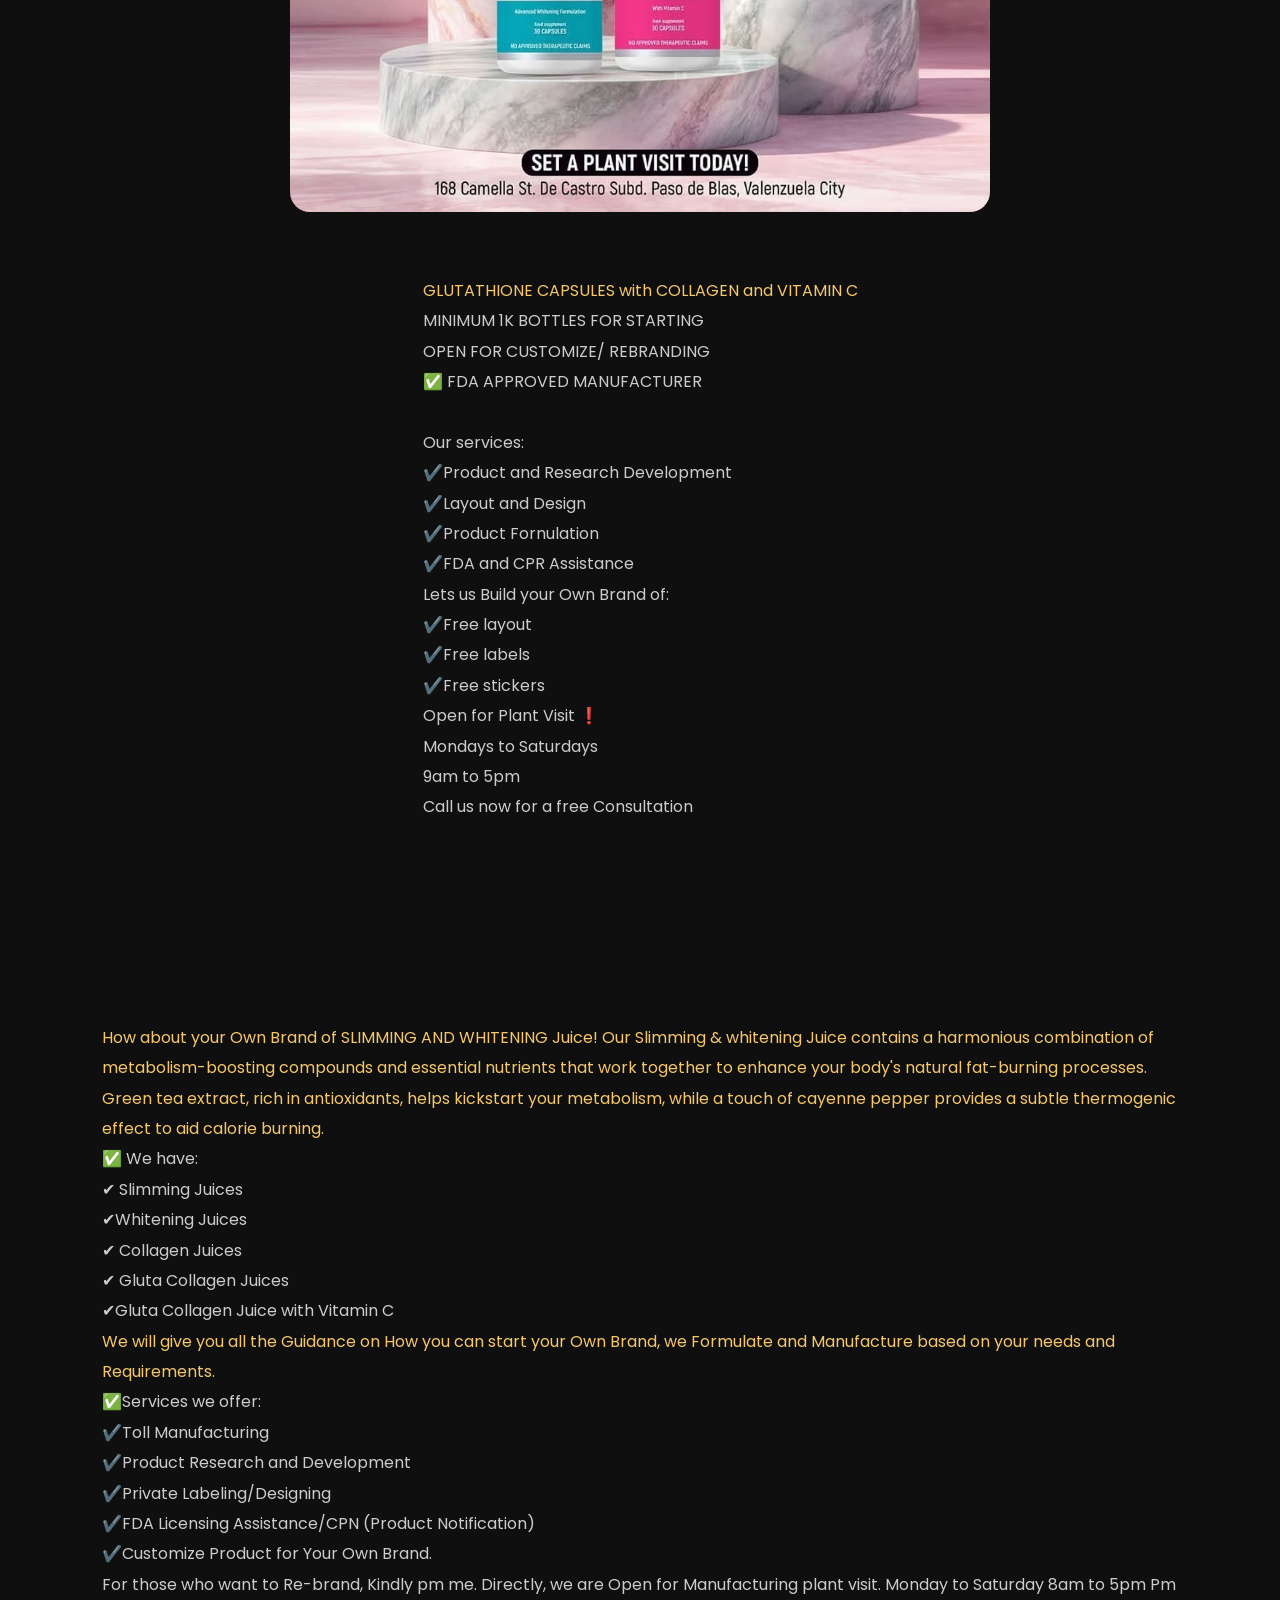
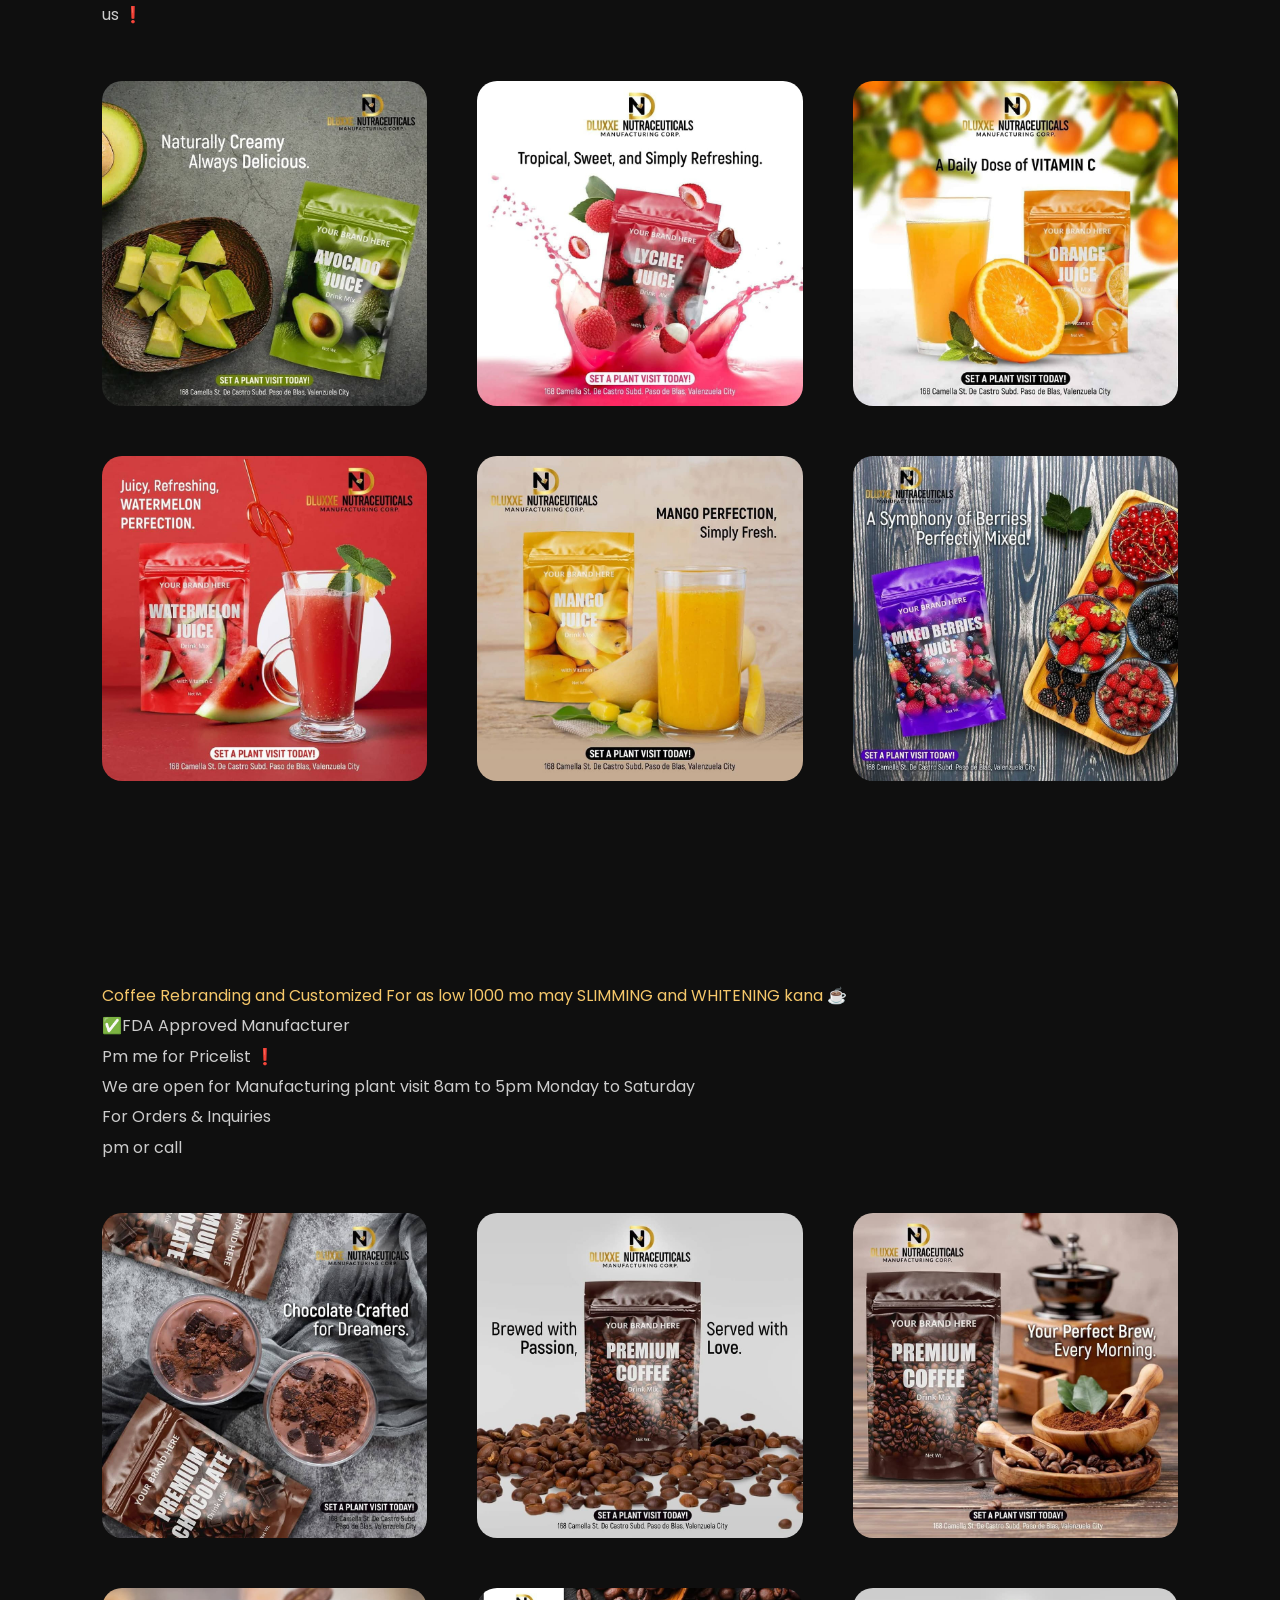
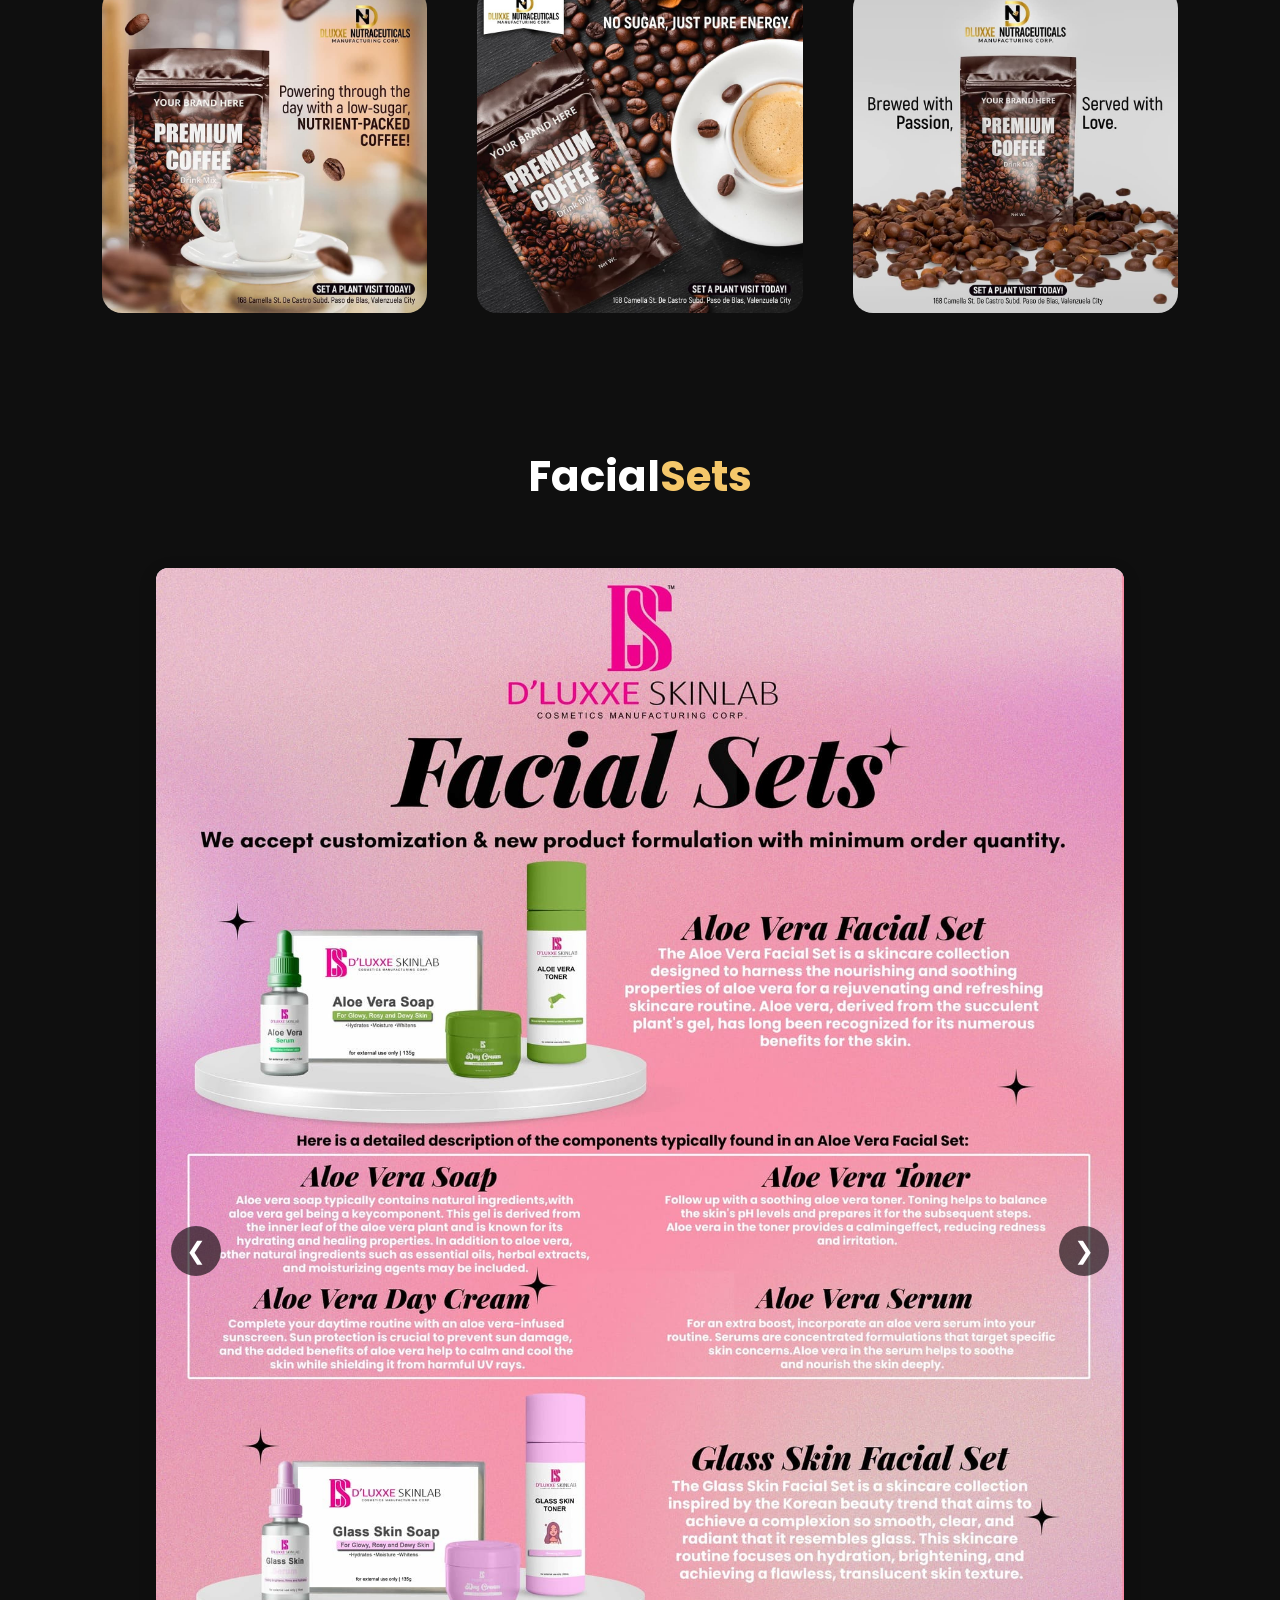
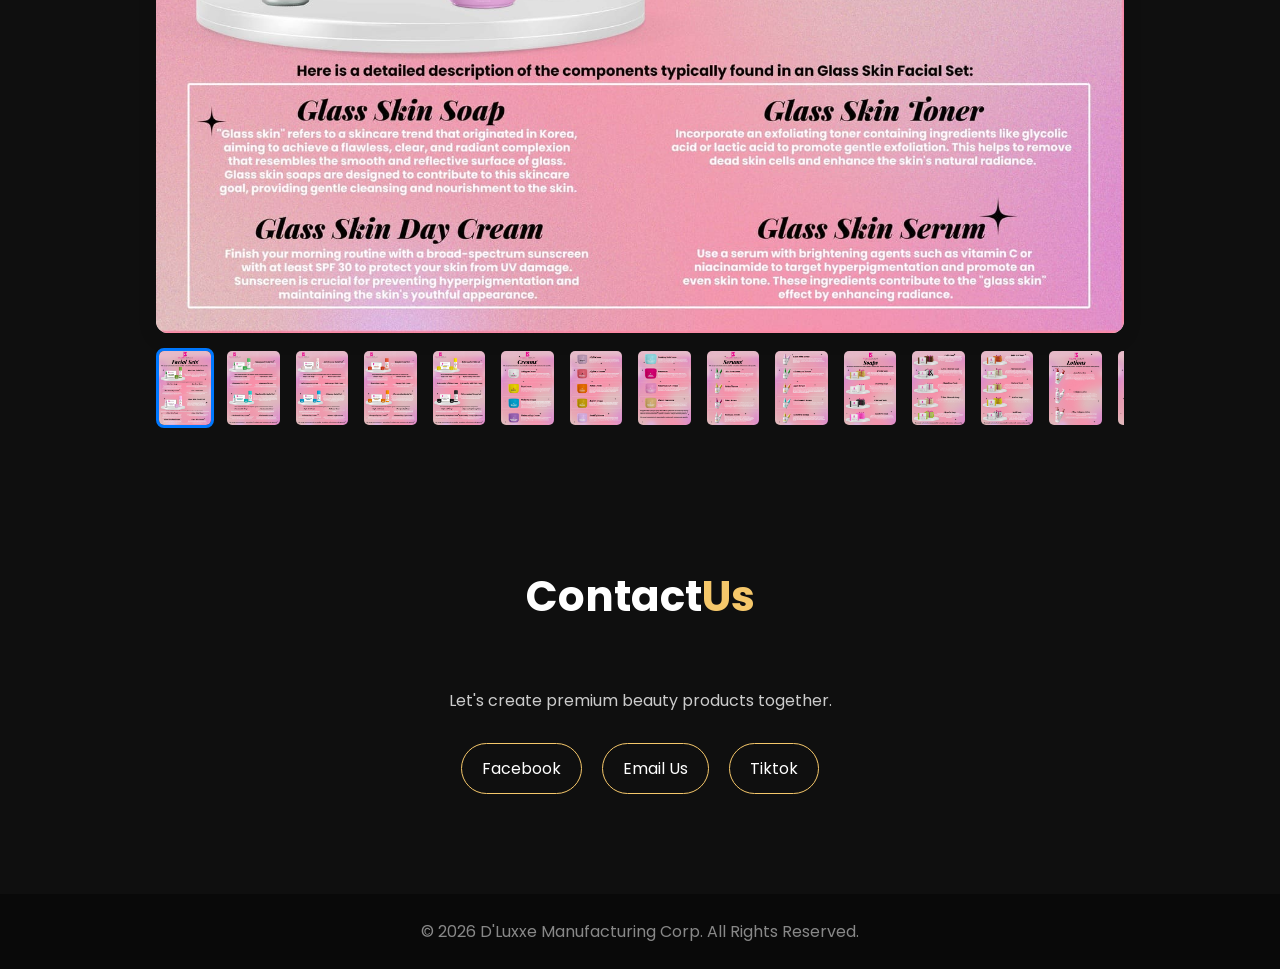
==== commit df02da5d: "add facialSets" ====
--- a/index.html
+++ b/index.html
@@ -181,6 +181,32 @@
 
 
 
+<div class="gallery">
+
+     <h2 class="section-title fade">Facial<span>Sets</span></h2>
+
+    <div class="viewer">
+        <button id="prev">&#10094;</button>
+
+        <img id="mainImage"
+             src="./assets/facialSets/page1.jpg"
+             alt="Facial Sets Image" loading="lazy">
+
+        <button id="next">&#10095;</button>
+    </div>
+
+    <div class="thumbnails" id="thumbnails"></div>
+
+</div>
+
+
+
+
+
+
+
+
+
 
 
 
--- a/css/index.css
+++ b/css/index.css
@@ -1,3 +1,40 @@
+@import "./facialSets.css";
+
+
+
+
+
+
+
+/*custom scrollbar*/
+/* width */
+::-webkit-scrollbar {
+  width: 7px;
+}
+
+/* Track */
+::-webkit-scrollbar-track {
+  background: #f5c76a;
+}
+
+/* Handle */
+::-webkit-scrollbar-thumb {
+  background: #ff0e90;
+}
+
+/* Handle on hover */
+::-webkit-scrollbar-thumb:hover {
+  background: #555;
+}
+
+
+
+
+
+
+
+
+
 body,
 nav ul li a {
     color: #fff;
